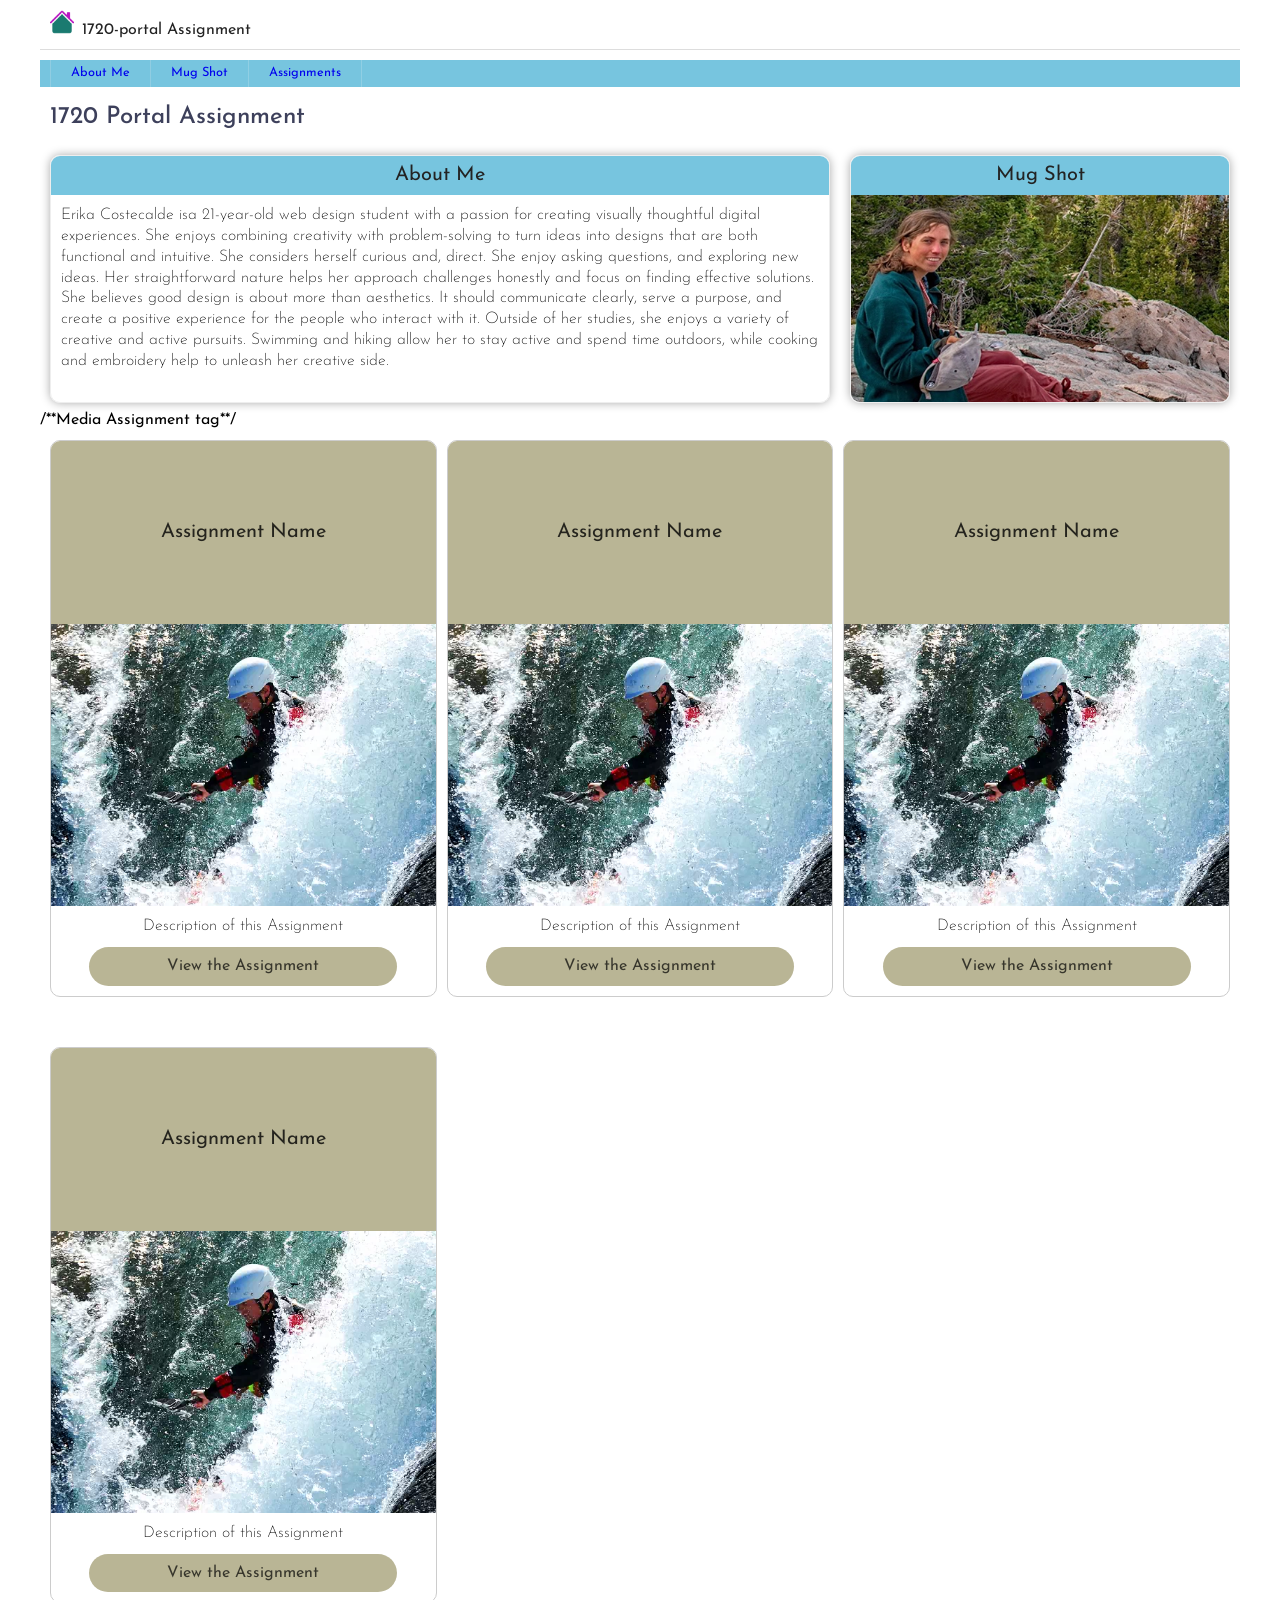
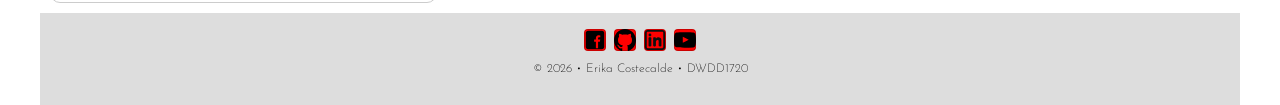
==== 1720-hireme/index.html @ 0b5db1dd "first commit" ====
<!DOCTYPE html>
<html lang="en">
<head>
    <meta charset="UTF-8">
    <meta name="viewport" content="width=device-width, initial-scale=1.0">
    <title>1720-portal Assignment</title>


    <link rel="stylesheet" href="styles/normalize.css">
    <link rel="stylesheet" href="styles/small.css">
    <link rel="stylesheet" href="styles/larger.css">

    <!--fonts-->
    <link rel="preconnect" href="https://fonts.googleapis.com">
<link rel="preconnect" href="https://fonts.gstatic.com" crossorigin>
<link href="https://fonts.googleapis.com/css2?family=Josefin+Sans:ital,wght@0,100..700;1,100..700&display=swap" rel="stylesheet">

    <!--Open Graph-->
    <meta property="og:title" content="1720-portal Assignment" />
    <meta property="og:description" content="Welcome to the Portal page for Erika Costecaldes DWDD1720 course" />
    <meta property="og:image" content="https://erika419.github.io/1720-portal/images/opengraph.png" />
    <meta property="og:url" content="https://erika419.github.io/1720-portal/" />
    <meta property="og:logo" content="https://erika419.github.io/1720-portal/images/favicon.svg" />
    <meta property="og:type" content="website" />

    <!--favicon-->
    <link rel="icon" type="image/png" href="/1720-portal/favicon-96x96.png" sizes="96x96" />
    <link rel="icon" type="image/svg+xml" href="/1720-portal/favicon.svg" />
    <link rel="shortcut icon" href="/1720-portal/favicon.ico" />
    <link rel="apple-touch-icon" sizes="180x180" href="/1720-portal/apple-touch-icon.png" />
    <meta name="apple-mobile-web-app-title" content="Portal" />
    <link rel="manifest" href="/1720-portal/site.webmanifest" />

    <!--SCRIPTS--->
    <script src="scripts/navigation.js" defer> </script>
        <script src="scripts/year.js" defer> </script>


    
</head>
<body>
    <header>
        <img src="images/favicon.svg" alt="site logo" width="16" height="16">
        <span> 1720-portal Assignment</span>
        <button id="hamburger" class="hamburger" aria-label="nav link button"></button>
    </header> 

        <nav id="navbar">
            <ul>
                <li> <a href="#about"> About Me</a> </li>
                <li> <a href="#mug"> Mug Shot</a> </li>
                <li> <a href="#assign"> Assignments</a> </li>
            </ul>
        </nav>

        <main>
            <h1>1720 Portal Assignment</h1> 
            <div class="sbs">
                <section>
                    <h2 id="about">About Me</h2>
                    <p>
                        Erika Costecalde isa 21-year-old web design student with a passion for creating
                        visually thoughtful digital experiences. She enjoys combining creativity with 
                        problem-solving to turn ideas into designs that are both functional and intuitive.
                        She considers herself curious and, direct. She enjoy asking questions, and 
                        exploring new ideas. Her straightforward nature helps her approach challenges 
                        honestly and focus on finding effective solutions. She believes good design is about
                        more than aesthetics. It should communicate clearly, serve a purpose, and create a
                        positive experience for the people who interact with it. Outside of her studies, she
                        enjoys a variety of creative and active pursuits. Swimming and hiking allow her to 
                        stay active and spend time outdoors, while cooking and embroidery help to unleash her 
                        creative side.</p>
                </section>
                <section>
                    <h2 id="mug">Mug Shot</h2>
                    <img src="images/Profile Picture.webp" alt="Mug Shot" width="602" height="330" loading="lazy">
                </section>
            </div>

            /**Media Assignment tag**/
            <div class="cards" id="assign">
                <section>
                    <h2>Assignment Name</h2>
                    <img src="images/placeholder.webp" alt="Assignment for..." width="600" height="400" loading="lazy">
                    <p> Description of this Assignment</p>
                    <a href="#"> View the Assignment</a>
                </section>

                <section>
                    <h2>Assignment Name</h2>
                    <img src="images/placeholder.webp" alt="Assignment for..." width="600" height="400" loading="lazy">
                    <p> Description of this Assignment</p>
                    <a href="#"> View the Assignment</a>
                </section>

                <section>
                    <h2>Assignment Name</h2>
                    <img src="images/placeholder.webp" alt="Assignment for..." width="600" height="400" loading="lazy">
                    <p> Description of this Assignment</p>
                    <a href="#"> View the Assignment</a>
                </section>

                <section>
                    <h2>Assignment Name</h2>
                    <img src="images/placeholder.webp" alt="Assignment for..." width="600" height="400" loading="lazy">
                    <p> Description of this Assignment</p>
                    <a href="#"> View the Assignment</a>
                </section>
            </div>
        </main>

        <footer>
        <section class="social">
            <a href="https://www.facebook.com/paul.cheney.1422" target="_blank"><img src="images/icons8-facebook.svg" alt="facebook" width="16" height="16"> </a>
            <a href="https://www.youtube.com/PaulChenney" target="_blank"><img src="images/github-142-svgrepo-com.svg" alt="github" width="16" height="16"> </a>
            <a href="https://www.linkedin.com/in/pchenney" target="_blank"><img src="images/linkedin-svgrepo-com.svg" alt="linkedin" width="16" height="16"> </a>
            <a href="https://www.youtube.com/@PaulChenney66" target="_blank"><img src="images/youtube-168-svgrepo-com.svg" alt="youtube" width="16" height="16"> </a>
        </section>

        
        <p>&copy; <span id="currentyear"></span> &bull; Erika Costecalde &bull; DWDD1720</p>
        
    </footer>
</body>
</html>
---- 1720-hireme/styles/small.css ----
/**Border-Box**/

*{
    box-sizing: border-box;
    scroll-behavior: smooth;
}

/**body tag**/
body{
    font-family: "Josefin Sans", sans-serif;
}

/**header tag**/
header{
    padding: 10px 0 10px 10px;
    border-bottom: solid 1px #ddd;
    display: grid;
    align-items: end;
    column-gap: 8px;
    grid-template-columns: 24px auto 44px;
}

header img{
    display: block;
    width: 100%;
    height: auto;
    padding-bottom: 5px;
}

header span{
    color: #232323;
}

/**navigation tag**/
nav{ 
    display: none;
}

nav ul{
    margin: 0;
    padding: 0;
    list-style-type: none;
    background-color: rgb(119, 197, 223);
}

nav a{
    display: block;
    font-size: 0.8rem;
    font-weight: 400;
    border-left: solid 1px rgba(245, 242, 242, 0.2);
    text-decoration: none;
    padding: 0.85rem 10px;
    background-color: rgb(119, 197, 223);
}

nav a:hover{
    background-color: rgb(180, 58, 180);
}

nav li:last-child a{
    border-right: solid 1px rgba(245, 242, 242, 0.2);
}

nav.show{
    display: block;
}

/**Hamburger Stuff tag**/
.hamburger{
    background: none;
    border:none;
    color:#232323;
    cursor: pointer;
    font-size: 2rem;
    font-family: Verdana;
}

.hamburger::before{
    content: "\2630";

}

.hamburger.show::before{
    content: "\00D7";

}

/**main stuff tag**/
    h1{ 
        font-size:1.5rem;
        color:#3D405B;
        font-weight:500;
        margin-left:10px;
    }

    .sbs section{
        border: 1px solid #eee;
        border-radius:10px;
        box-shadow: 0 0 10px #aaa;
        margin: 0.5rem 10px;
        overflow: hidden;
    }

    .sbs h2{
        background-color: rgb(119, 197, 223);
        color: #232323;
        font-weight: 400;
        font-size:1.25rem;
        margin: 0;
        padding: 0.5rem 0.2rem;
        text-align: center;
    }

    .sbs p{
        font-weight: 200;
        margin: 10px;
        line-height: 130%;
    }

    .sbs img{
        display: block;
        width:100%;
        height:100%;
        object-fit: cover;
    }

    /**Assigment Card tag**/
    .cards{
        display: grid;
        grid-template-columns: repeat(auto-fit, minmax(300px,1fr));
        gap:50px 10px;
        margin:10px;
    }

    .cards section{
        border:1px #ccc solid;
        border-radius:10px;
        overflow:hidden;
    }

    .cards h2{
        background-color:#b9b595;
        color: rgb(0,0,0,0.8);
        font-weight: 400;
        font-size:1.25rem;
        margin:0;
        padding: 05rem 0.2rem;
        text-align: center;
    }

    .cards p{ 
        font-weight:200;
        margin:10px 10px;
        line-height: 130%;
        text-align: center;
    }

        .cards img{
        display: block;
        width:100%;
        height: auto;
    }

    .cards a{
        background-color:#b9b595;
        color: rgb(0,0,0,0.7);
        text-decoration: none;
        display: block;
        width: 80%;
        padding:10px;
        margin: 0 10% 10px 10%;
        text-align: center;
        border-radius: 20px;
        &:hover{
            background-color:#dbd7b2;
            transform: translateY(2px);
            box-shadow: 0 0 10px #999;
        }
    }

/**social media tag**/
    .social{
        display:flex;
        justify-content:center;
        column-gap: 8px;
    }

    .social img{
        display: block;
        width: 22px;
        height: 22px;
    }

    .social a{
        border: solid 1px rgb(0,0,0,0.2);
        border-radius: 4px;
        width: 22px;
        height: 22px;
        display: flex;
        justify-content: center;
        align-items: center;
        background-color: rgb(255.255.255, 0.3);
    }

    .social a:hover{
        background-color: rgb(255.255.255, 0.8);
    }

/**footer tag**/
    footer{
        background-color: #ddd;
        padding: 1rem 0;
        text-align: center;
        font-weight: 200;
        font-size: 0.75rem;
}
---- 1720-hireme/styles/larger.css ----
@media only screen and (min-width: 40rem) {

    header, main, nav, footer{
        max-width:1200px;
        margin: 0 auto;
    }

    /**Navigation Stuff tag**/
    nav{
        display: block;
        background-color: rgb(119, 197, 223);
    }

    nav ul{
        display: flex;
        margin: 10px;
        background-color: rgb(119, 197, 223);
    }
    nav a{
        border-left: solid 1px rgba(245, 242, 242, 0.2);
        padding: .4rem 20px;
        background-color: rgb(119, 197, 223);
    }

    nav a:hover{
    background-color: rgb(180, 58, 180);
    }

    nav li:last-child a{
        border-right: solid 1px rgba(245, 242, 242, 0.2);
    }

    /**Hamburger Stuff tag**/
    .hamburger{
        display:none;
    }

    /**Main Stuff tag**/
    .sbs{
        display: grid;
        grid-template-columns: 2fr 1fr;
    }
}
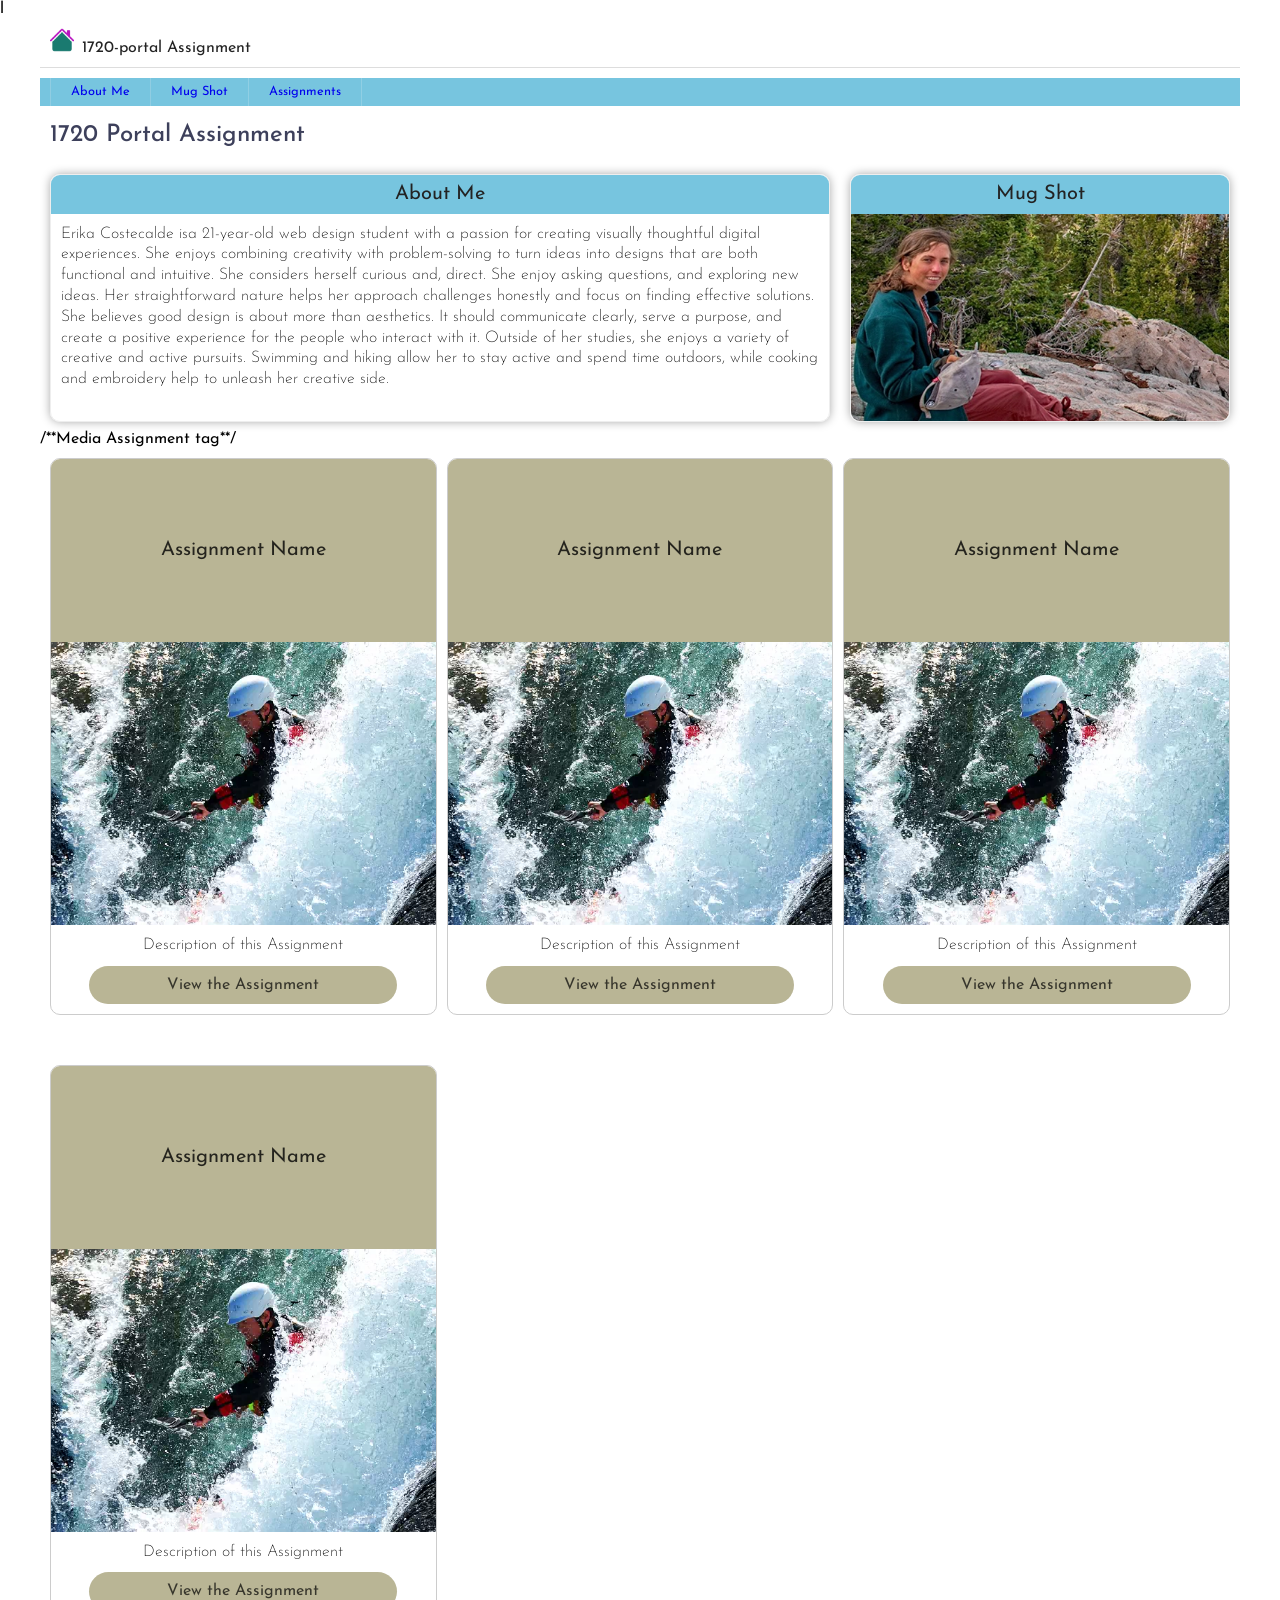
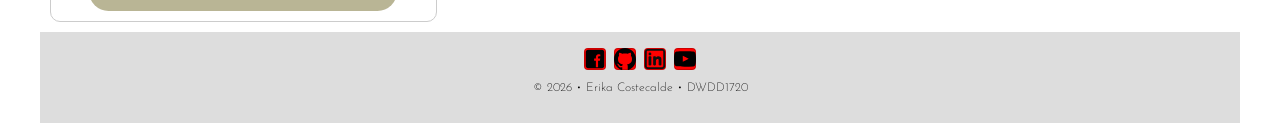
==== commit ed0703c7: "test" ====
--- a/1720-hireme/index.html
+++ b/1720-hireme/index.html
@@ -3,7 +3,7 @@
 <head>
     <meta charset="UTF-8">
     <meta name="viewport" content="width=device-width, initial-scale=1.0">
-    <title>1720-portal Assignment</title>
+    <title>1720-portal Assignment</title> l
 
 
     <link rel="stylesheet" href="styles/normalize.css">
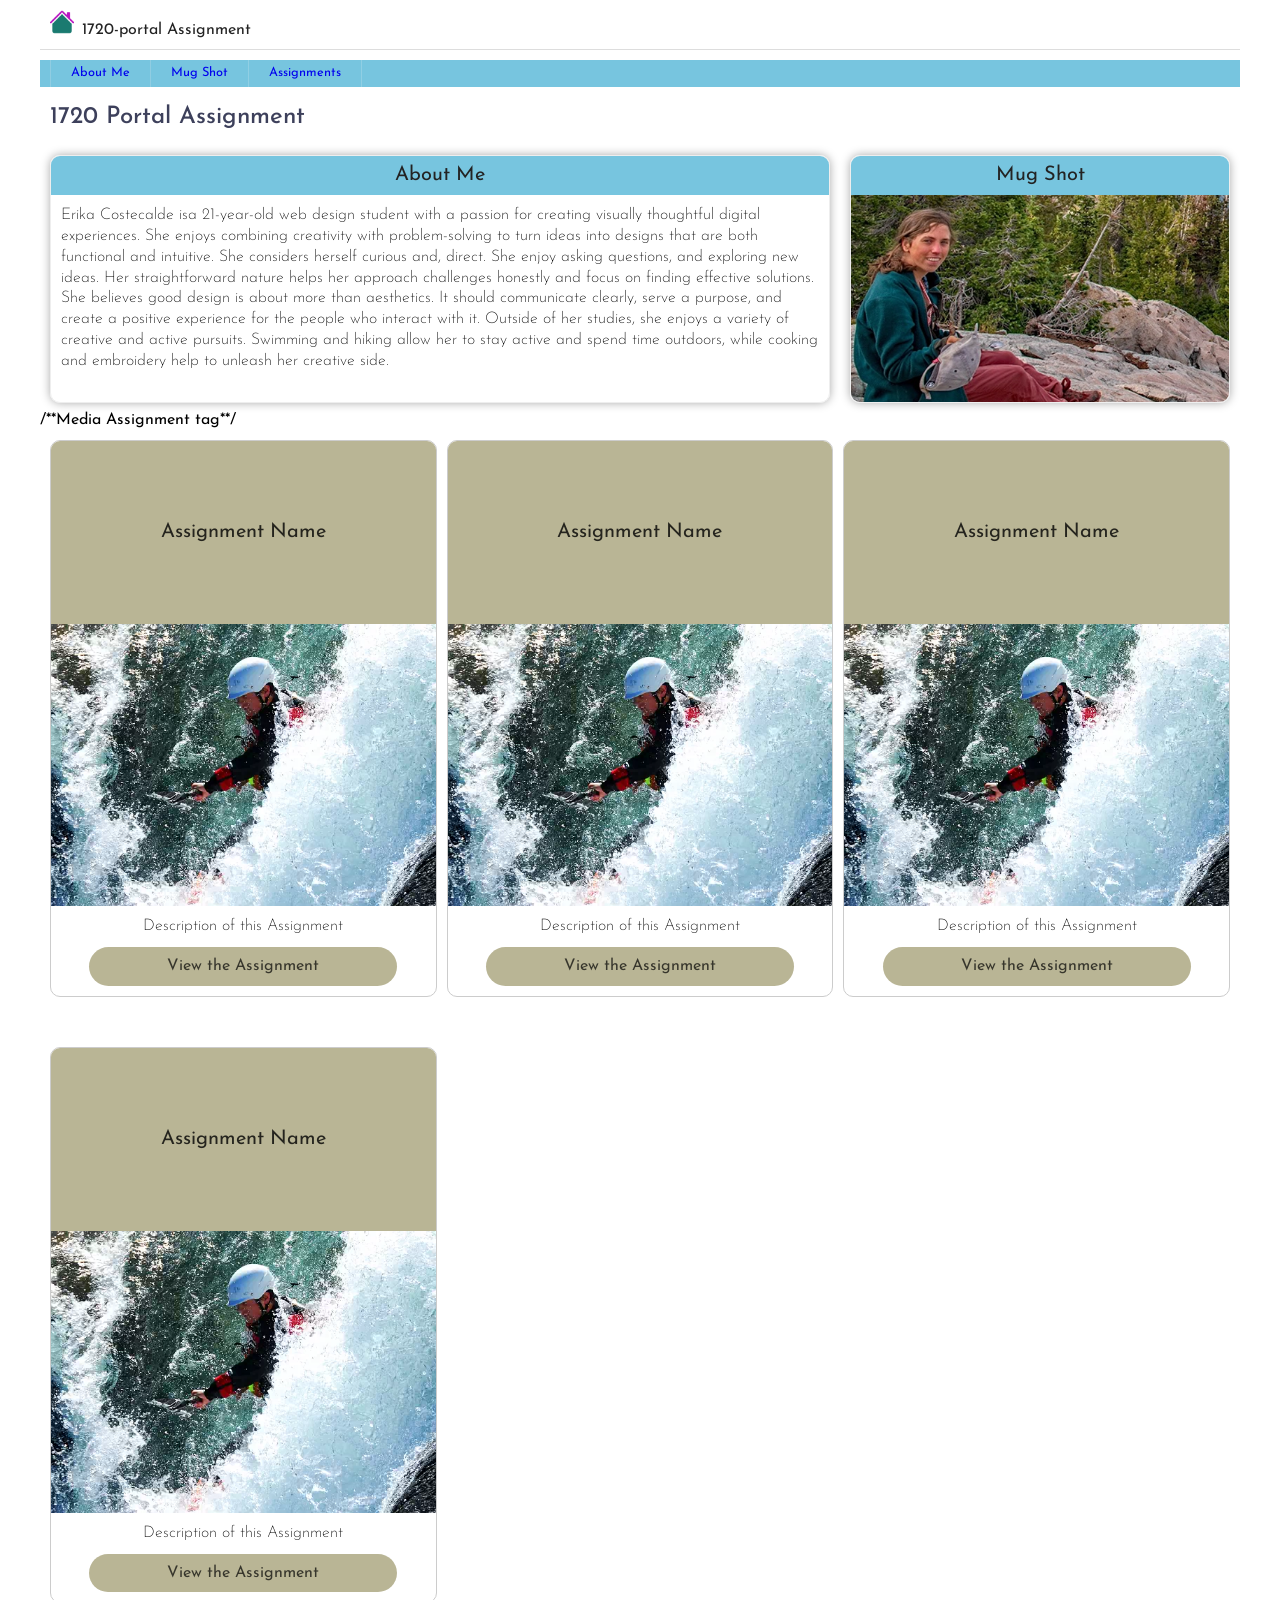
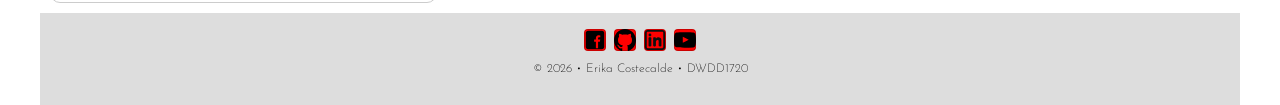
==== commit 34e212f8: "undo test" ====
--- a/1720-hireme/index.html
+++ b/1720-hireme/index.html
@@ -3,7 +3,7 @@
 <head>
     <meta charset="UTF-8">
     <meta name="viewport" content="width=device-width, initial-scale=1.0">
-    <title>1720-portal Assignment</title> l
+    <title>1720-portal Assignment</title>
 
 
     <link rel="stylesheet" href="styles/normalize.css">
